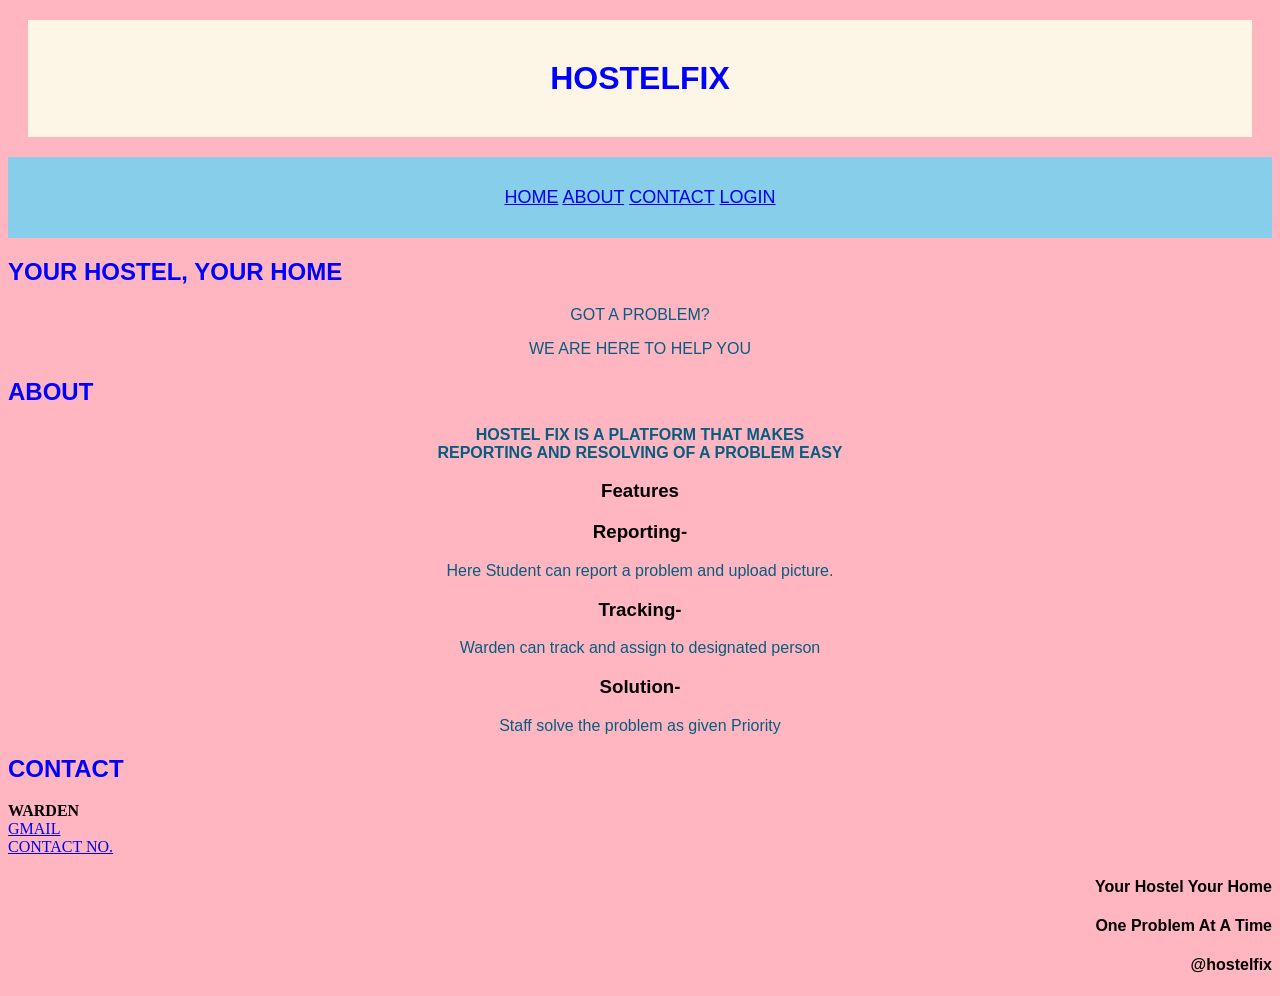
==== index.html @ 6bdd8c0a "Add files via upload" ====
<!DOCTYPE html>
<html lang="en">
    <head>
        <title>HOSTELFIX</title>
        <link rel="stylesheet" href="style.css">
    </head>
    <body>
        <header>
          <h1>HOSTELFIX</h1>
          <nav>
            <a href="#home">HOME</a>
            <a href="#about">ABOUT</a>
            <a href="#contact">CONTACT</a>
            <a href="login.html">LOGIN</a>
          </nav>
           <section id="home">
            
            <h2>YOUR HOSTEL, YOUR HOME</h2>
            <p>GOT A PROBLEM?</p>
            <p>WE ARE HERE TO HELP YOU</p>
           </section>
           <section id="about">
            <h2>ABOUT</h2>
            <p><strong>HOSTEL FIX IS A PLATFORM THAT MAKES <br> REPORTING AND RESOLVING OF A PROBLEM EASY </strong></p>
            <h3><strong>Features </strong></h3>
                <h3> Reporting-</h3> <p>Here Student can report a problem and upload picture. </p>
                <h3> Tracking-  </h3> <p>Warden can track and assign to designated person </p> 
                <h3>Solution-</h3><p>Staff solve the problem as given Priority </p> 

            </p>
           </section>
           
        </header>
        <footer>
            <section id="contact">
            <h2>CONTACT</h2>
            <strong>WARDEN</strong> <br>
            <a href="warden@gmail.com">GMAIL</a> <br>
            <a href="7896541234">CONTACT NO.</a> <br>

            </section>
            
            <h4>Your Hostel Your Home</h4>
            <h4> One Problem At A Time</h4>
            <h4>@hostelfix</h4>
        </footer>
    </body>
</html>
---- style.css ----
h1{
    color: blue;
    background-color: oldlace;
    padding: 40px;
    margin: 20px;
    text-align: center;
    font-family: Arial, Helvetica, sans-serif;
}
nav
{
    font-size: large;
    color: black;
    background-color: skyblue;
    font-display: auto;
    font-family: Arial, Helvetica, sans-serif;
    padding: 30px;
    text-align: center;
}
h2{
    font-family: Arial, Helvetica, sans-serif;
    color: blue;
    text-align: left;
    font-style: normal;
}
p{
    font-family: Arial, Helvetica, sans-serif;
    color: rgb(6, 93, 127);
    text-align: center;
}
.footer{
    text-align: right;
    font-family: Arial, Helvetica, sans-serif;
}
h4{
    text-align: end;
    font-family: Arial, Helvetica, sans-serif;



}
h3{
    text-align: center;
    color: black;
    font-family: Arial, Helvetica, sans-serif
    
}
form{
    border: 2cm;
    border-width: 0.5cm;
    border-color: black;
    box-sizing: border-box;
        background-color: skyblue;
    font-family: 'Lucida Sans', 'Lucida Sans Regular', 'Lucida Grande', 'Lucida Sans Unicode', Geneva, Verdana, sans-serif;
    color: black;
    text-align: center;
    bo
}
body{
    background-color: lightpink;
}
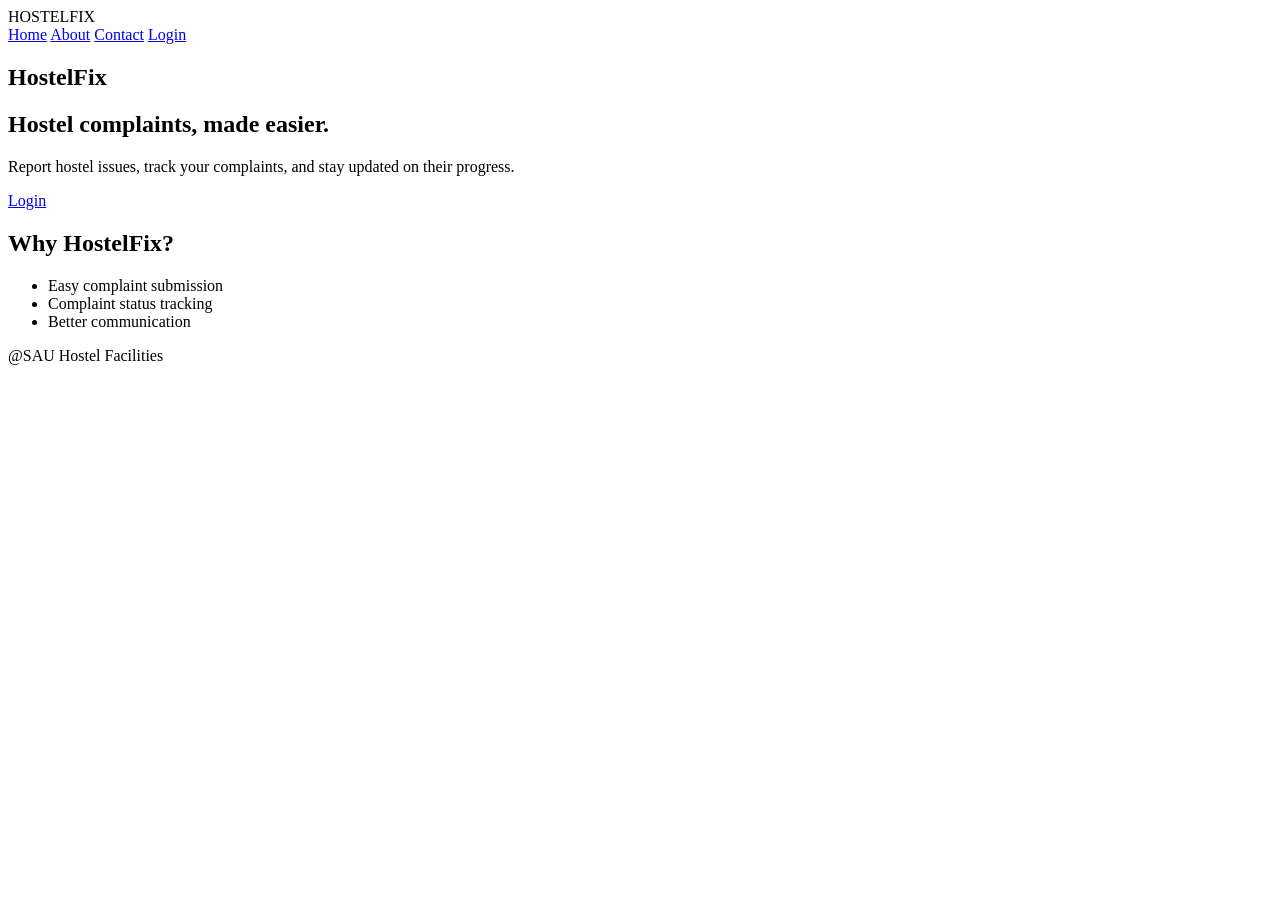
==== commit 0ec2c21b: "Update index.html" ====
--- a/index.html
+++ b/index.html
@@ -1,48 +1,53 @@
-<!DOCTYPE html>
-<html lang="en">
-    <head>
-        <title>HOSTELFIX</title>
-        <link rel="stylesheet" href="style.css">
-    </head>
-    <body>
-        <header>
-          <h1>HOSTELFIX</h1>
-          <nav>
-            <a href="#home">HOME</a>
-            <a href="#about">ABOUT</a>
-            <a href="#contact">CONTACT</a>
-            <a href="login.html">LOGIN</a>
-          </nav>
-           <section id="home">
-            
-            <h2>YOUR HOSTEL, YOUR HOME</h2>
-            <p>GOT A PROBLEM?</p>
-            <p>WE ARE HERE TO HELP YOU</p>
-           </section>
-           <section id="about">
-            <h2>ABOUT</h2>
-            <p><strong>HOSTEL FIX IS A PLATFORM THAT MAKES <br> REPORTING AND RESOLVING OF A PROBLEM EASY </strong></p>
-            <h3><strong>Features </strong></h3>
-                <h3> Reporting-</h3> <p>Here Student can report a problem and upload picture. </p>
-                <h3> Tracking-  </h3> <p>Warden can track and assign to designated person </p> 
-                <h3>Solution-</h3><p>Staff solve the problem as given Priority </p> 
+<!DOCTYPE html> 
+<html> 
+<head> 
+	<title>HostelFix</title> 
+	<link rel="stylesheet" href="fghj.css"> 
+</head>
 
-            </p>
-           </section>
-           
-        </header>
-        <footer>
-            <section id="contact">
-            <h2>CONTACT</h2>
-            <strong>WARDEN</strong> <br>
-            <a href="warden@gmail.com">GMAIL</a> <br>
-            <a href="7896541234">CONTACT NO.</a> <br>
+<body>
 
-            </section>
-            
-            <h4>Your Hostel Your Home</h4>
-            <h4> One Problem At A Time</h4>
-            <h4>@hostelfix</h4>
-        </footer>
-    </body>
-</html>+<header>
+<nav>
+	<div class="logo"> HOSTELFIX </div>
+
+	<div class="nav-links">
+		<a href="index.html">Home</a>
+		<a href="about.html">About</a>
+		<a href="contact.html">Contact</a>
+		<a href="login.html" class="login-button">Login</a>
+	</div>
+</nav>
+</header>
+
+<main>
+
+<section class="hero">
+	<div class="hero-text">
+		<h1>HostelFix</h1>
+		<h2>Hostel complaints, made easier.</h2>
+		<p> Report hostel issues, track your complaints, and stay updated on their progress. 		</p>
+
+		<a href="login.html" class="hero-login">Login</a>
+	</div>
+</section>
+
+</main>
+
+<section class="why-hostelfix">
+
+    <h2>Why HostelFix?</h2>
+
+    <ul>
+        <li>Easy complaint submission</li>
+        <li>Complaint status tracking</li>
+        <li>Better communication</li>
+    </ul>
+
+</section>
+
+<footer>
+	@SAU Hostel Facilities
+</footer>
+</body>
+</html>
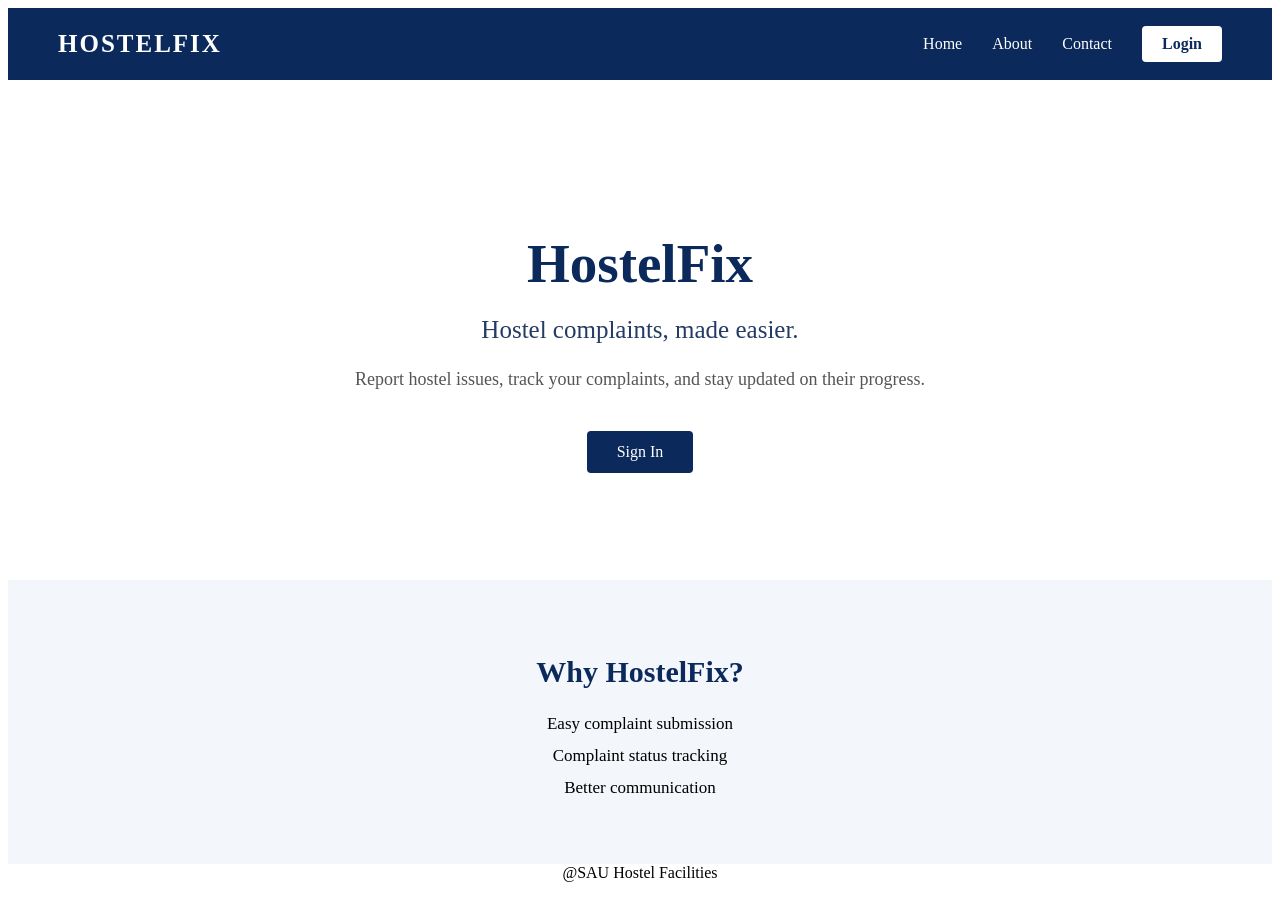
==== commit b76e1eb8: "Update index.html" ====
--- a/index.html
+++ b/index.html
@@ -2,7 +2,7 @@
 <html> 
 <head> 
 	<title>HostelFix</title> 
-	<link rel="stylesheet" href="fghj.css"> 
+	<link rel="stylesheet" href="style.css"> 
 </head>
 
 <body>
@@ -26,9 +26,9 @@
 	<div class="hero-text">
 		<h1>HostelFix</h1>
 		<h2>Hostel complaints, made easier.</h2>
-		<p> Report hostel issues, track your complaints, and stay updated on their progress. 		</p>
+		<p> Report hostel issues, track your complaints, and stay updated on their progress.</p>
 
-		<a href="login.html" class="hero-login">Login</a>
+		<a href="signin.html" class="hero-login">Sign In</a>
 	</div>
 </section>
 
--- a/style.css
+++ b/style.css
@@ -0,0 +1,318 @@
+
+/*HOME PAGE*/
+
+header {
+	background-color: #0B2A5B; 
+	padding: 18px 50px;
+}
+
+
+nav {
+	display: flex;
+	justify-content: space-between;
+	align-items: center;
+}
+
+
+.logo {
+	color: white;
+	font-size: 25px;
+	font-weight: bold;
+	letter-spacing: 2px;
+}
+
+
+.nav-links {
+	display: flex;
+	align-items: center;
+	gap: 30px;
+}
+
+
+.nav-links a {
+	color: white;
+	text-decoration: none;
+	font-size: 16px;
+}
+
+
+.login-button {
+	background-color: white;
+	color: #0B2A5B !important;
+	padding: 9px 20px;
+	border-radius: 4px;
+	font-weight: bold;
+}
+
+.login-button:focus {
+	background-color: lightgray;
+}
+
+.hero {
+	min-height: 500px;
+	display: flex;
+	justify-content: center;
+	align-items: center;
+	text-align: center;
+}
+
+.hero-text {
+	max-width: 650px;
+}
+
+
+.hero h1 {
+	font-size: 55px;
+	color: #0B2A5B;
+	margin-bottom: 10px;
+}
+
+
+.hero h2 {
+	font-size: 25px;
+	font-weight: normal;
+	color: #243B64;
+}
+
+
+.hero p {
+	font-size: 18px;
+	color: #555;
+	line-height: 1.6;
+}
+
+
+.hero-login {
+	display: inline-block;
+	margin-top: 20px;
+	padding: 12px 30px;
+	background-color: #0B2A5B;
+	color: white;
+	text-decoration: none;
+	border-radius: 4px;
+}
+
+.hero-login:hover {
+	background-color: #163D7A;
+}
+
+.why-hostelfix {
+    text-align: center;
+    padding: 50px;
+    background-color: #F3F6FA;
+}
+
+.why-hostelfix h2 {
+    color: #0B2A5B;
+    font-size: 30px;
+}
+
+.why-hostelfix ul {
+    list-style: none;
+    padding: 0;
+}
+
+.why-hostelfix li {
+    margin: 12px;
+    font-size: 17px;
+}
+
+
+
+
+/* STAFF DASHBOARD */
+
+
+.staff-dashboard {
+	display: flex;
+	min-height: 90vh;
+	background-color: #f5f5ff
+}
+
+/* Sidebar */
+
+.staff-sidebar {
+	width: 200px;
+	background-color: #17143b;
+	padding: 25px 20px;
+	box-sizing: border-box;
+}
+
+.staff-sidebar h2 {
+	color: white;
+	font-size: 22px;
+	margin-bottom: 30px;
+}
+
+.staff-sidebar a {
+	display: block;
+	color: white;
+	text-decoration: none;
+	padding: 12px;
+	margin-bottom: 10px;
+}
+
+.staff-sidebar a:hover {
+	background-color: #6554d9;
+}
+
+ .staff-sidebar a.active {
+	background-color: #6554d9;
+}
+
+
+/* MAIN CONTENT */
+
+.staff-content {
+	flex: 1;
+	padding: 30px;
+	min-width: 0;
+}
+
+.dashboard-heading p {
+	color: #555;
+}
+
+
+/* FORM */
+
+.form {
+	box-sizing: border-box;
+	padding: 20px;
+	background-color: white;
+	display: flex;
+	flex-direction: column;
+	gap: 20px;
+}
+
+.form-select {
+	box-sizing: content-box;
+	margin: 20px 0px;
+}
+
+.form-checkbox {
+	display: flex;
+	gap: 20px;
+}
+
+.form-date {
+	display: flex;
+	gap: 20px;
+}
+
+/* STATISTICS CARDS */
+
+.stats-container {
+	display: flex;
+	gap: 20px;
+	margin: 30px 0;
+}
+
+
+
+/* COMPLAINTS TABLE */
+
+
+.complaints-section, .recent-section {
+	background-color: white;
+	padding: 25px;
+	margin-top: 25px;
+	overflow-x: auto;
+}
+
+
+.complaints-section table {
+	width: 100%;
+	border-collapse: collapse;
+	text-align: left;
+}
+
+
+.complaints-section h2, .recent-section h2 {
+	color: #17143b;
+	margin-top: 0;
+}
+
+.complaints-section th, .complaints-section td {
+	padding: 15px;
+	border-bottom: 1px solid #e5e5f0;
+}
+
+
+.complaints-section select {
+	padding: 8px;
+	border: 1px solid #ccc;
+	background-color: white;
+}
+
+.recent-section {
+    background-color: white;
+    padding: 25px;
+    margin-top: 25px;
+    box-sizing: border-box;
+}
+
+.recent-section h2 {
+    margin-top: 0;
+    color: #17143b;
+}
+
+.recent-section p {
+    color: #555;
+    line-height: 1.6;
+}
+
+
+.staff-content {
+    min-width: 0;
+    overflow-wrap: break-word;
+}
+
+.complaints-section {
+    margin-bottom: 25px;
+}
+
+
+
+/* FOOTER */
+
+footer {
+	text-align: center;
+}
+
+
+
+/* SMALL SCREENS */
+
+@media (max-width: 900) {
+	.staff-dashboard {
+	flex-direction: column;
+}
+
+.staff-sidebar {
+	width: 100%;
+}
+
+.stats-container {
+	flex-wrap: wrap;
+}
+
+.stat-card {
+	flex-wrap: wrap;
+}
+
+.stat-card {
+	flex: 1 1 40%;
+}
+
+}
+
+
+@media (max-width: 500px) {
+	.staff-content {
+		padding: 15px;
+	}
+	.stats-container {
+		flex-direction: column;
+	}
+}
